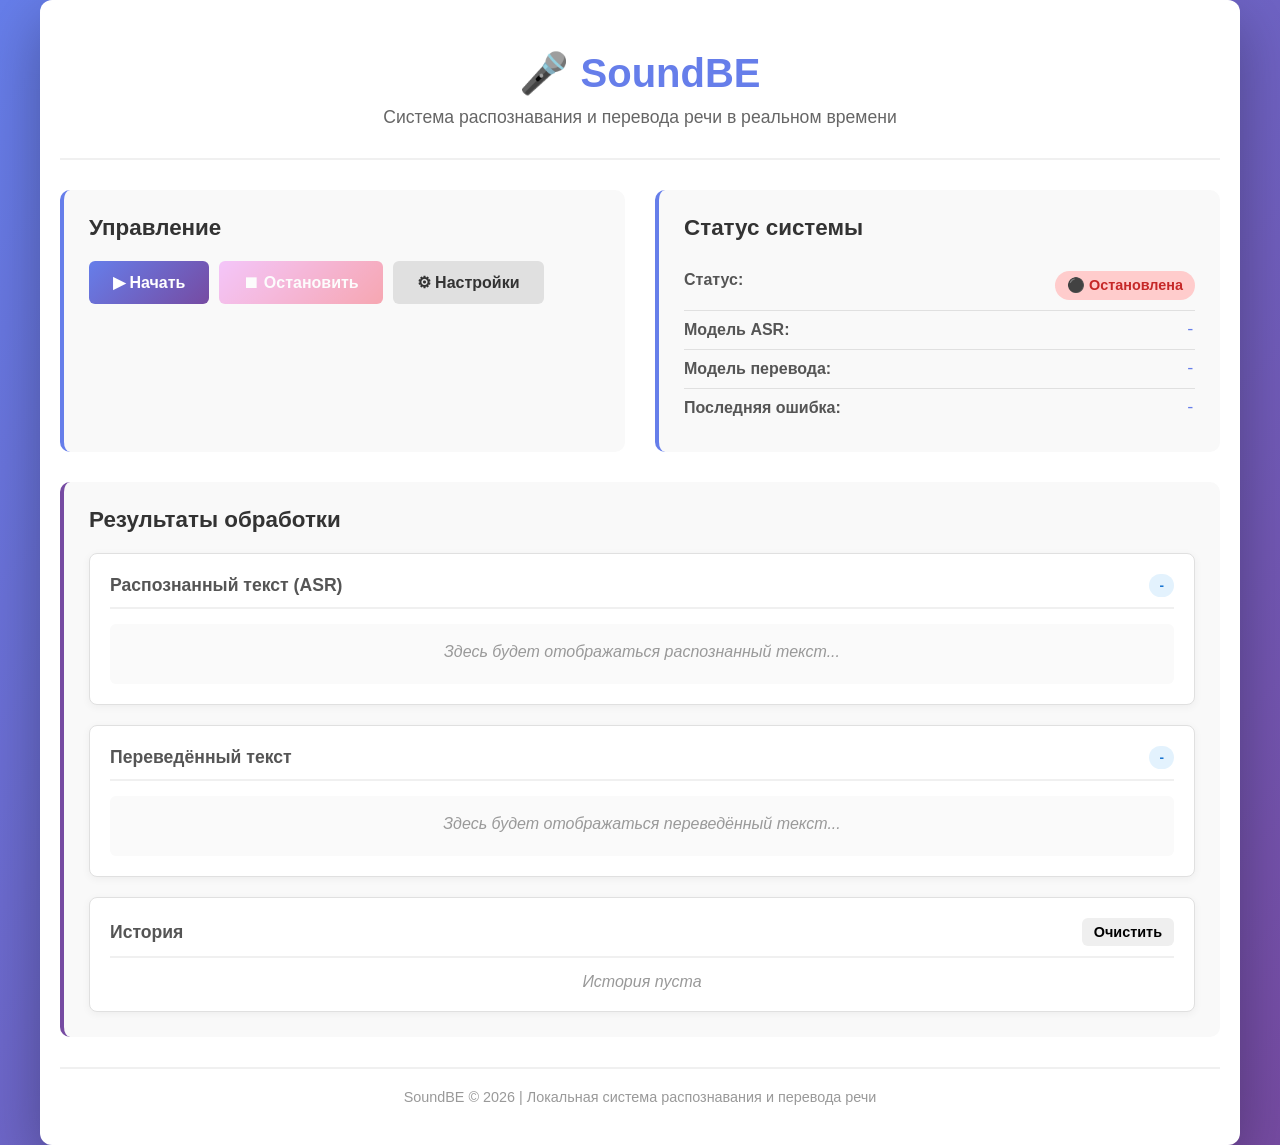
==== ui/index.html @ ef552a29 "ver.1" ====
<!DOCTYPE html>
<html lang="ru">
<head>
    <meta charset="UTF-8">
    <meta name="viewport" content="width=device-width, initial-scale=1.0">
    <title>SoundBE - Системa распознавания и перевода речи</title>
    <link rel="stylesheet" href="style.css">
</head>
<body>
    <div class="container">
        <header>
            <h1>🎤 SoundBE</h1>
            <p class="subtitle">Системa распознавания и перевода речи в реальном времени</p>
        </header>

        <main>
            <section class="controls">
                <div class="control-group">
                    <h2>Управление</h2>
                    <div class="button-group">
                        <button id="startBtn" class="btn btn-primary" onclick="startCapture()">▶ Начать</button>
                        <button id="stopBtn" class="btn btn-danger" onclick="stopCapture()" disabled>⏹ Остановить</button>
                        <button id="settingsBtn" class="btn btn-secondary" onclick="toggleSettings()">⚙ Настройки</button>
                    </div>
                </div>

                <div id="settingsPanel" class="settings-panel hidden">
                    <h3>Настройки</h3>
                    <div class="setting-item">
                        <label for="deviceSelect">Устройство захвата:</label>
                        <select id="deviceSelect">
                            <option value="">Выбрать устройство...</option>
                        </select>
                    </div>
                    <div class="setting-item">
                        <label for="translateToggle">
                            <input type="checkbox" id="translateToggle" checked>
                            Включить перевод
                        </label>
                    </div>
                    <div class="setting-item">
                        <label for="targetLangSelect">Целевой язык:</label>
                        <select id="targetLangSelect">
                            <option value="English">Английский</option>
                            <option value="Russian">Русский</option>
                            <option value="Spanish">Испанский</option>
                            <option value="French">Французский</option>
                            <option value="German">Немецкий</option>
                            <option value="Chinese">Китайский</option>
                        </select>
                    </div>
                    <div class="setting-item">
                        <label for="ttsToggle">
                            <input type="checkbox" id="ttsToggle" checked>
                            Включить озвучку
                        </label>
                    </div>
                </div>
            </section>

            <section class="status">
                <h2>Статус системы</h2>
                <div class="status-item">
                    <span class="label">Статус:</span>
                    <span id="statusIndicator" class="status-indicator stopped">⚫ Остановлена</span>
                </div>
                <div class="status-item">
                    <span class="label">Модель ASR:</span>
                    <span id="asrModel" class="value">-</span>
                </div>
                <div class="status-item">
                    <span class="label">Модель перевода:</span>
                    <span id="translationModel" class="value">-</span>
                </div>
                <div class="status-item">
                    <span class="label">Последняя ошибка:</span>
                    <span id="errorMessage" class="value">-</span>
                </div>
            </section>

            <section class="results">
                <h2>Результаты обработки</h2>

                <div class="result-pane">
                    <div class="pane-title">
                        <h3>Распознанный текст (ASR)</h3>
                        <span id="asrTime" class="time-badge">-</span>
                    </div>
                    <div id="recognizedText" class="result-content">
                        <p class="placeholder">Здесь будет отображаться распознанный текст...</p>
                    </div>
                </div>

                <div class="result-pane">
                    <div class="pane-title">
                        <h3>Переведённый текст</h3>
                        <span id="translationTime" class="time-badge">-</span>
                    </div>
                    <div id="translatedText" class="result-content">
                        <p class="placeholder">Здесь будет отображаться переведённый текст...</p>
                    </div>
                </div>

                <div class="result-pane">
                    <div class="pane-title">
                        <h3>История</h3>
                        <button id="clearHistoryBtn" class="btn btn-small" onclick="clearHistory()">Очистить</button>
                    </div>
                    <div id="historyList" class="history-list">
                        <p class="placeholder">История пуста</p>
                    </div>
                </div>
            </section>
        </main>

        <footer>
            <p>SoundBE © 2026 | Локальная система распознавания и перевода речи</p>
        </footer>
    </div>

    <script src="script.js"></script>
</body>
</html>
---- ui/style.css ----
/* Global Styles */
* {
    margin: 0;
    padding: 0;
    box-sizing: border-box;
}

body {
    font-family: -apple-system, BlinkMacSystemFont, 'Segoe UI', 'Roboto', 'Oxygen',
        'Ubuntu', 'Cantarell', 'Fira Sans', 'Droid Sans', 'Helvetica Neue',
        sans-serif;
    -webkit-font-smoothing: antialiased;
    -moz-osx-font-smoothing: grayscale;
    background: linear-gradient(135deg, #667eea 0%, #764ba2 100%);
    min-height: 100vh;
    color: #333;
}

.container {
    max-width: 1200px;
    margin: 0 auto;
    padding: 20px;
    background: white;
    border-radius: 12px;
    box-shadow: 0 20px 60px rgba(0, 0, 0, 0.3);
    min-height: 100vh;
}

/* Header */
header {
    text-align: center;
    padding: 30px 0;
    border-bottom: 2px solid #f0f0f0;
    margin-bottom: 30px;
}

header h1 {
    font-size: 2.5em;
    color: #667eea;
    margin-bottom: 10px;
    font-weight: 700;
}

.subtitle {
    font-size: 1.1em;
    color: #666;
}

/* Main Content */
main {
    display: grid;
    grid-template-columns: 1fr 1fr;
    gap: 30px;
    margin-bottom: 30px;
}

@media (max-width: 1024px) {
    main {
        grid-template-columns: 1fr;
    }
}

/* Sections */
section {
    background: #f9f9f9;
    padding: 25px;
    border-radius: 10px;
    border-left: 4px solid #667eea;
}

section h2 {
    margin-bottom: 20px;
    color: #333;
    font-size: 1.4em;
}

section h3 {
    margin-bottom: 15px;
    color: #555;
    font-size: 1.1em;
}

/* Controls */
.control-group {
    margin-bottom: 20px;
}

.button-group {
    display: flex;
    gap: 10px;
    margin-top: 15px;
    flex-wrap: wrap;
}

.btn {
    padding: 12px 24px;
    border: none;
    border-radius: 6px;
    font-size: 1em;
    cursor: pointer;
    font-weight: 600;
    transition: all 0.3s ease;
    display: inline-flex;
    align-items: center;
    gap: 8px;
}

.btn:disabled {
    opacity: 0.5;
    cursor: not-allowed;
}

.btn-primary {
    background: linear-gradient(135deg, #667eea 0%, #764ba2 100%);
    color: white;
}

.btn-primary:hover:not(:disabled) {
    transform: translateY(-2px);
    box-shadow: 0 10px 20px rgba(102, 126, 234, 0.4);
}

.btn-danger {
    background: linear-gradient(135deg, #f093fb 0%, #f5576c 100%);
    color: white;
}

.btn-danger:hover:not(:disabled) {
    transform: translateY(-2px);
    box-shadow: 0 10px 20px rgba(245, 87, 108, 0.4);
}

.btn-secondary {
    background: #e0e0e0;
    color: #333;
}

.btn-secondary:hover:not(:disabled) {
    background: #d0d0d0;
    transform: translateY(-2px);
}

.btn-small {
    padding: 6px 12px;
    font-size: 0.9em;
}

/* Settings Panel */
.settings-panel {
    background: white;
    padding: 20px;
    border-radius: 8px;
    margin-top: 15px;
    border: 1px solid #e0e0e0;
}

.settings-panel.hidden {
    display: none;
}

.setting-item {
    margin-bottom: 15px;
    display: flex;
    flex-direction: column;
    gap: 8px;
}

.setting-item label {
    font-weight: 600;
    color: #555;
}

.setting-item input[type="checkbox"],
.setting-item select {
    padding: 8px;
    border: 1px solid #ddd;
    border-radius: 4px;
    font-size: 1em;
}

.setting-item select {
    cursor: pointer;
    background: white;
}

/* Status */
.status-item {
    display: flex;
    justify-content: space-between;
    padding: 10px 0;
    border-bottom: 1px solid #e0e0e0;
}

.status-item:last-child {
    border-bottom: none;
}

.status-item .label {
    font-weight: 600;
    color: #555;
}

.status-item .value {
    color: #667eea;
    font-family: 'Courier New', monospace;
}

.status-indicator {
    display: inline-flex;
    align-items: center;
    gap: 8px;
    padding: 6px 12px;
    border-radius: 20px;
    font-weight: 600;
    font-size: 0.9em;
}

.status-indicator.running {
    background: #c8e6c9;
    color: #2e7d32;
}

.status-indicator.stopped {
    background: #ffcccc;
    color: #c62828;
}

.status-indicator.processing {
    background: #fff9c4;
    color: #f57f17;
}

/* Results Section */
.results {
    grid-column: 1 / -1;
    border-left-color: #764ba2;
}

.result-pane {
    background: white;
    padding: 20px;
    border-radius: 8px;
    margin-bottom: 20px;
    border: 1px solid #e0e0e0;
    box-shadow: 0 2px 8px rgba(0, 0, 0, 0.05);
}

.result-pane:last-child {
    margin-bottom: 0;
}

.pane-title {
    display: flex;
    justify-content: space-between;
    align-items: center;
    margin-bottom: 15px;
    padding-bottom: 10px;
    border-bottom: 2px solid #f0f0f0;
}

.pane-title h3 {
    margin: 0;
}

.time-badge {
    background: #e3f2fd;
    color: #1976d2;
    padding: 4px 10px;
    border-radius: 12px;
    font-size: 0.85em;
    font-weight: 600;
}

.result-content {
    min-height: 60px;
    max-height: 200px;
    overflow-y: auto;
    padding: 15px;
    background: #fafafa;
    border-radius: 6px;
    line-height: 1.6;
    color: #333;
}

.result-content.empty {
    display: flex;
    align-items: center;
    justify-content: center;
}

.placeholder {
    color: #999;
    font-style: italic;
    text-align: center;
}

/* History List */
.history-list {
    max-height: 300px;
    overflow-y: auto;
}

.history-item {
    background: white;
    padding: 12px;
    margin-bottom: 10px;
    border-radius: 6px;
    border-left: 3px solid #667eea;
    font-size: 0.95em;
    line-height: 1.5;
    box-shadow: 0 2px 4px rgba(0, 0, 0, 0.05);
}

.history-item .timestamp {
    font-size: 0.8em;
    color: #999;
    display: block;
    margin-bottom: 5px;
}

.history-item .original {
    font-weight: 600;
    margin-bottom: 5px;
}

.history-item .translated {
    color: #667eea;
    font-style: italic;
}

/* Footer */
footer {
    text-align: center;
    padding: 20px;
    border-top: 2px solid #f0f0f0;
    margin-top: 30px;
    color: #999;
    font-size: 0.9em;
}

/* Scrollbar Styling */
::-webkit-scrollbar {
    width: 8px;
}

::-webkit-scrollbar-track {
    background: #f1f1f1;
    border-radius: 10px;
}

::-webkit-scrollbar-thumb {
    background: #667eea;
    border-radius: 10px;
}

::-webkit-scrollbar-thumb:hover {
    background: #764ba2;
}

/* Animations */
@keyframes spin {
    to {
        transform: rotate(360deg);
    }
}

.spinner {
    display: inline-block;
    animation: spin 1s linear infinite;
}

/* Responsive */
@media (max-width: 768px) {
    .container {
        padding: 15px;
    }

    header h1 {
        font-size: 2em;
    }

    .button-group {
        flex-direction: column;
    }

    .btn {
        width: 100%;
        justify-content: center;
    }

    .status-item {
        flex-direction: column;
        gap: 5px;
    }

    .pane-title {
        flex-direction: column;
        align-items: flex-start;
        gap: 10px;
    }
}
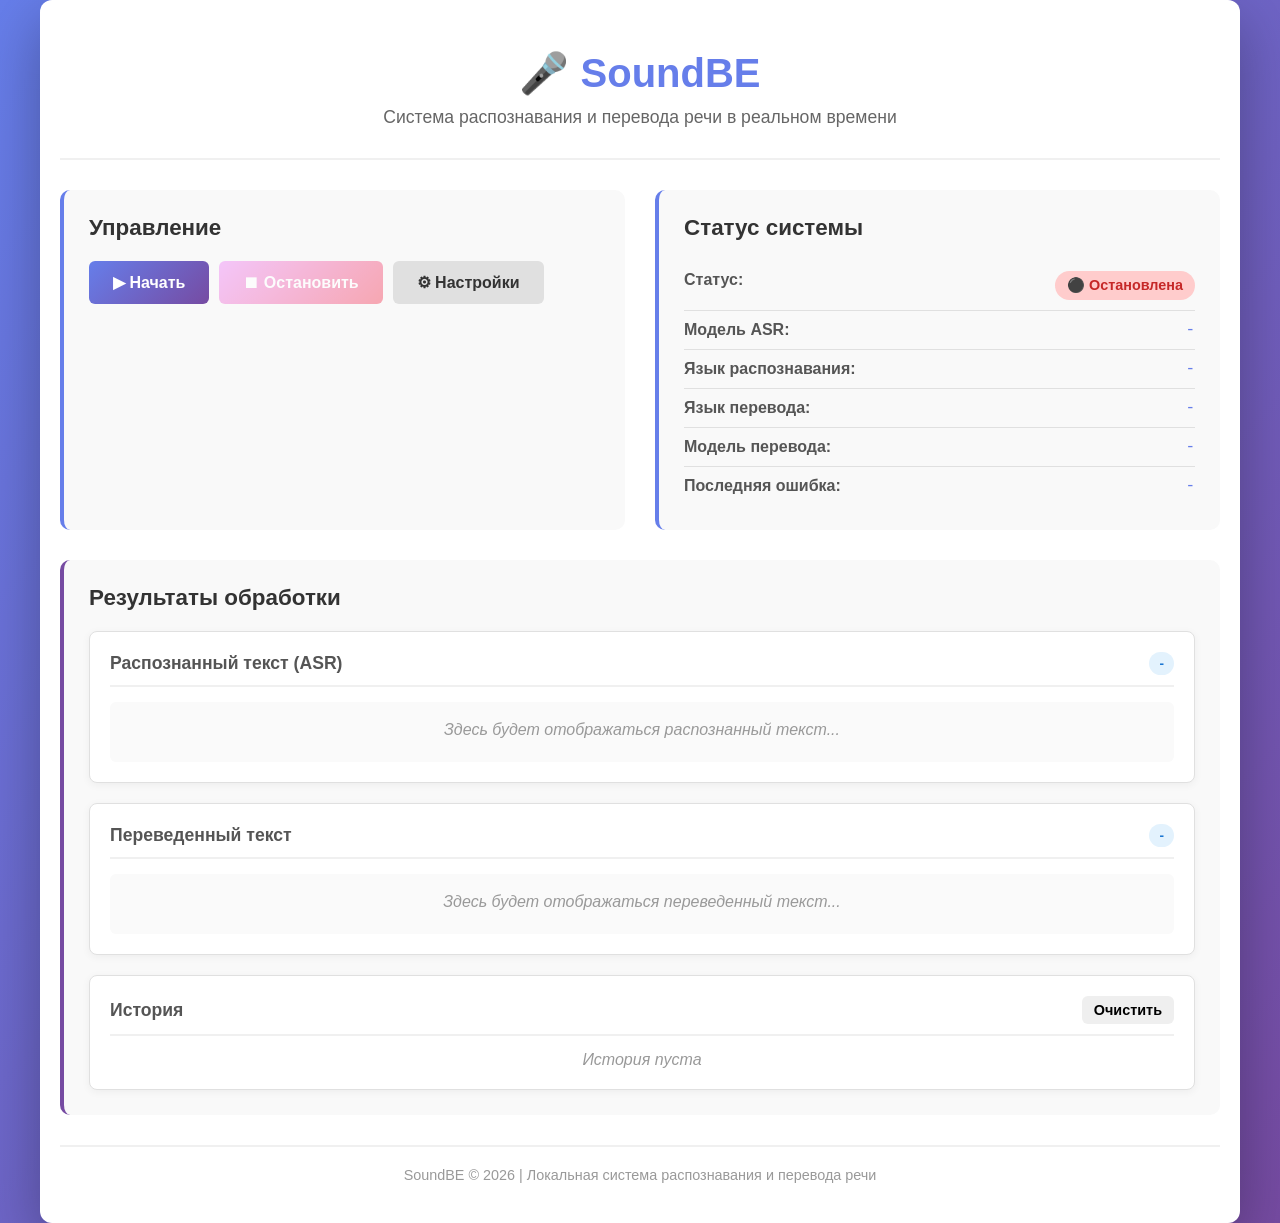
==== commit 412a4c13: "ver.3" ====
--- a/ui/index.html
+++ b/ui/index.html
@@ -3,14 +3,14 @@
 <head>
     <meta charset="UTF-8">
     <meta name="viewport" content="width=device-width, initial-scale=1.0">
-    <title>SoundBE - Системa распознавания и перевода речи</title>
+    <title>SoundBE - распознавание и перевод речи</title>
     <link rel="stylesheet" href="style.css">
 </head>
 <body>
     <div class="container">
         <header>
             <h1>🎤 SoundBE</h1>
-            <p class="subtitle">Системa распознавания и перевода речи в реальном времени</p>
+            <p class="subtitle">Система распознавания и перевода речи в реальном времени</p>
         </header>
 
         <main>
@@ -26,20 +26,36 @@
 
                 <div id="settingsPanel" class="settings-panel hidden">
                     <h3>Настройки</h3>
+
                     <div class="setting-item">
                         <label for="deviceSelect">Устройство захвата:</label>
                         <select id="deviceSelect">
                             <option value="">Выбрать устройство...</option>
                         </select>
                     </div>
+
+                    <div class="setting-item">
+                        <label for="sourceLangSelect">Язык распознавания:</label>
+                        <select id="sourceLangSelect">
+                            <option value="">Автоопределение</option>
+                            <option value="ru">Русский</option>
+                            <option value="en">Английский</option>
+                            <option value="es">Испанский</option>
+                            <option value="fr">Французский</option>
+                            <option value="de">Немецкий</option>
+                            <option value="zh">Китайский</option>
+                        </select>
+                    </div>
+
                     <div class="setting-item">
                         <label for="translateToggle">
                             <input type="checkbox" id="translateToggle" checked>
                             Включить перевод
                         </label>
                     </div>
+
                     <div class="setting-item">
-                        <label for="targetLangSelect">Целевой язык:</label>
+                        <label for="targetLangSelect">Язык перевода:</label>
                         <select id="targetLangSelect">
                             <option value="English">Английский</option>
                             <option value="Russian">Русский</option>
@@ -49,9 +65,10 @@
                             <option value="Chinese">Китайский</option>
                         </select>
                     </div>
+
                     <div class="setting-item">
                         <label for="ttsToggle">
-                            <input type="checkbox" id="ttsToggle" checked>
+                            <input type="checkbox" id="ttsToggle">
                             Включить озвучку
                         </label>
                     </div>
@@ -67,6 +84,14 @@
                 <div class="status-item">
                     <span class="label">Модель ASR:</span>
                     <span id="asrModel" class="value">-</span>
+                </div>
+                <div class="status-item">
+                    <span class="label">Язык распознавания:</span>
+                    <span id="recognitionLanguageStatus" class="value">-</span>
+                </div>
+                <div class="status-item">
+                    <span class="label">Язык перевода:</span>
+                    <span id="targetLanguageStatus" class="value">-</span>
                 </div>
                 <div class="status-item">
                     <span class="label">Модель перевода:</span>
@@ -93,11 +118,11 @@
 
                 <div class="result-pane">
                     <div class="pane-title">
-                        <h3>Переведённый текст</h3>
+                        <h3>Переведенный текст</h3>
                         <span id="translationTime" class="time-badge">-</span>
                     </div>
                     <div id="translatedText" class="result-content">
-                        <p class="placeholder">Здесь будет отображаться переведённый текст...</p>
+                        <p class="placeholder">Здесь будет отображаться переведенный текст...</p>
                     </div>
                 </div>
 
@@ -118,6 +143,7 @@
         </footer>
     </div>
 
+    <script type="text/javascript" src="/eel.js"></script>
     <script src="script.js"></script>
 </body>
 </html>
